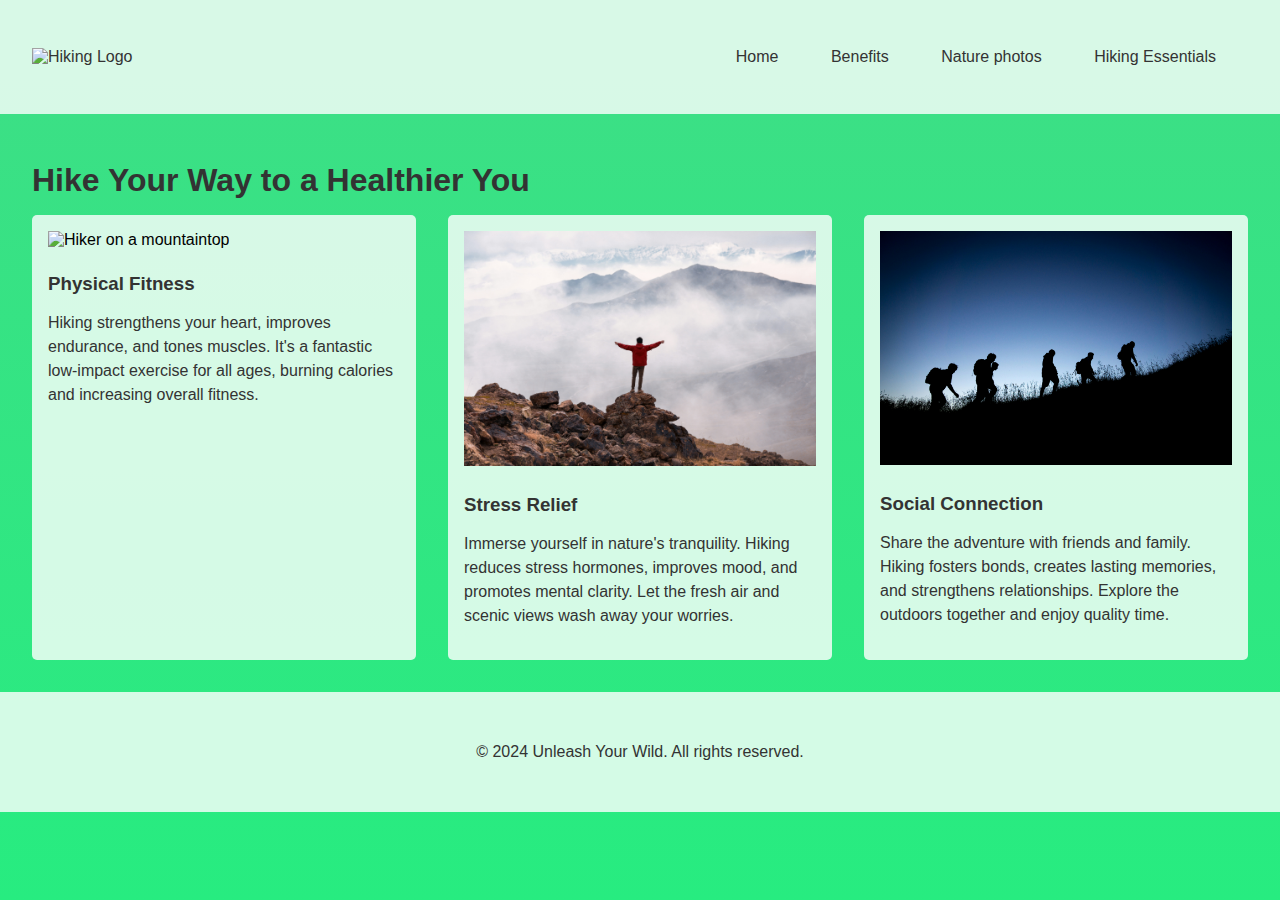
==== benefits.html @ 780d1d9a "Add files via upload" ====
<!DOCTYPE html>
<html lang="en">
<head>
  <meta charset="UTF-8">
  <meta name="viewport" content="width=device-width, initial-scale=1.0">
  <title>Unleash Your Wild: Hike Benefits</title>
  <link rel="stylesheet" href="style.css">
</head>
<body>
  <header>
    <a href="index.html">
      <img src="logo.png" alt="Hiking Logo"> </a>
    <nav>
        <ul>
            <li><a href="index.html">Home</a></li>
            <li><a href="benefits.html">Benefits</a></li>
            <li><a href="nature_photos.html">Nature photos</a></li>
            <li><a href="essentials.html">Hiking Essentials</a></li>
          </ul>
    </nav>
  </header>

  <main>
    <h1>Hike Your Way to a Healthier You</h1>
    <div class="benefits-grid">
      <div class="benefit">
        <img src="hiking_fitness.jpg" alt="Hiker on a mountaintop">
        <h3>Physical Fitness</h3>
        <p>Hiking strengthens your heart, improves endurance, and tones muscles. It's a fantastic low-impact exercise for all ages, burning calories and increasing overall fitness.</p>
      </div>
      <div class="benefit">
        <img src="hiking_stress_relief.jpg" alt="Hiker meditating in nature">
        <h3>Stress Relief</h3>        
        <p>Immerse yourself in nature's tranquility. Hiking reduces stress hormones, improves mood, and promotes mental clarity. Let the fresh air and scenic views wash away your worries.</p>
      </div>
      <div class="benefit">
        <img src="hiking_social.jpg" alt="Group of hikers laughing">
        <h3>Social Connection</h3>
        <p>Share the adventure with friends and family. Hiking fosters bonds, creates lasting memories, and strengthens relationships. Explore the outdoors together and enjoy quality time.</p>
      </div>
    </div>
  </main>

  <footer>
    <p>&copy; 2024 Unleash Your Wild. All rights reserved.</p>
  </footer>
---- style.css ----
/* General Styles */
body {
    font-family: sans-serif;
    margin: 0;
    padding: 0;
    background: linear-gradient(to bottom, #3ede86 0%, #27ec80 100%);
    min-height: 100vh;
    display: flex;
    flex-direction: column;
  }
  
  header, main, footer {
    padding: 2rem;
  }
  
  h1, h2, h3 {
    margin: 1rem 0;
    font-weight: bold;
    color: #333;
  }
  
  p {
    font-size: 1rem;
    line-height: 1.5;
    color: #333;
  }
  
  a {
    text-decoration: none;
    color: #333;
  }
  
  img {
    max-width: 100%;
    height: auto;
  }
  
  /* Header Styles */
  header {
    display: flex;
    justify-content: space-between;
    align-items: center;
    background-color: rgba(255, 255, 255, 0.8);
  }
  
  header img {
    width: 150px;
  }
  
  nav {
    list-style: none;
    margin: 0;
    padding: 0;
  }
  
  nav li {
    display: inline-block;
    margin-right: 1rem;
  }
  
  nav a {
    padding: 0.5rem 1rem;
    transition: background-color 0.2s ease-in-out;
  }
  
  nav a:hover {
    background-color: rgba(230, 230, 230, 0.2);
  }
  
  /* Main Styles */
  .hero {
    text-align: center;
    margin-bottom: 2rem;
  }
  
  .hero-text {
    font-size: 1.2rem;
    margin-bottom: 1rem;
  }
  
  .benefits-grid {
    display: grid;
    grid-template-columns: repeat(auto-fit, minmax(300px, 1fr));
    gap: 2rem;
  }
  
  .benefit {
    background-color: rgba(255, 255, 255, 0.8);
    border-radius: 5px;
    padding: 1rem;
  }
  
  .benefit img {
    margin-bottom: 0.5rem;
  }
  
  /* Nature Photos Styles */
  .photo-grid {
    display: grid;
    grid-template-columns: repeat(auto-fit, minmax(250px, 1fr));
    gap: 1rem;
  }
  
  /* Visit Us Styles */
  .visit-us img {
    margin: 1rem 0;
  }
  
  /* Footer Styles */
  footer {
    text-align: center;
    background-color: rgba(255, 255, 255, 0.8);
  }
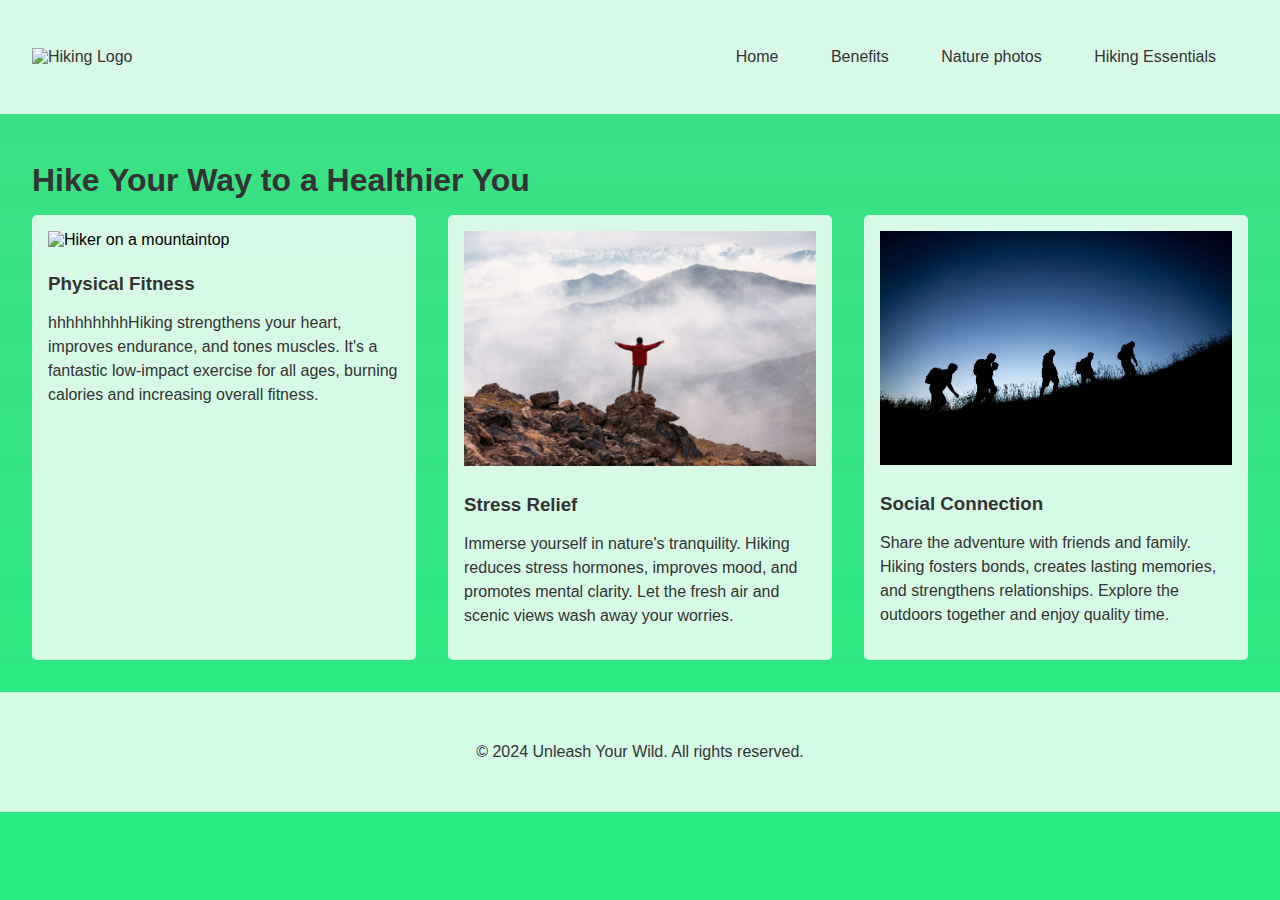
==== commit cfaa0a18: "Update benefits.html" ====
--- a/benefits.html
+++ b/benefits.html
@@ -26,7 +26,7 @@
       <div class="benefit">
         <img src="hiking_fitness.jpg" alt="Hiker on a mountaintop">
         <h3>Physical Fitness</h3>
-        <p>Hiking strengthens your heart, improves endurance, and tones muscles. It's a fantastic low-impact exercise for all ages, burning calories and increasing overall fitness.</p>
+        <p>hhhhhhhhhHiking strengthens your heart, improves endurance, and tones muscles. It's a fantastic low-impact exercise for all ages, burning calories and increasing overall fitness.</p>
       </div>
       <div class="benefit">
         <img src="hiking_stress_relief.jpg" alt="Hiker meditating in nature">
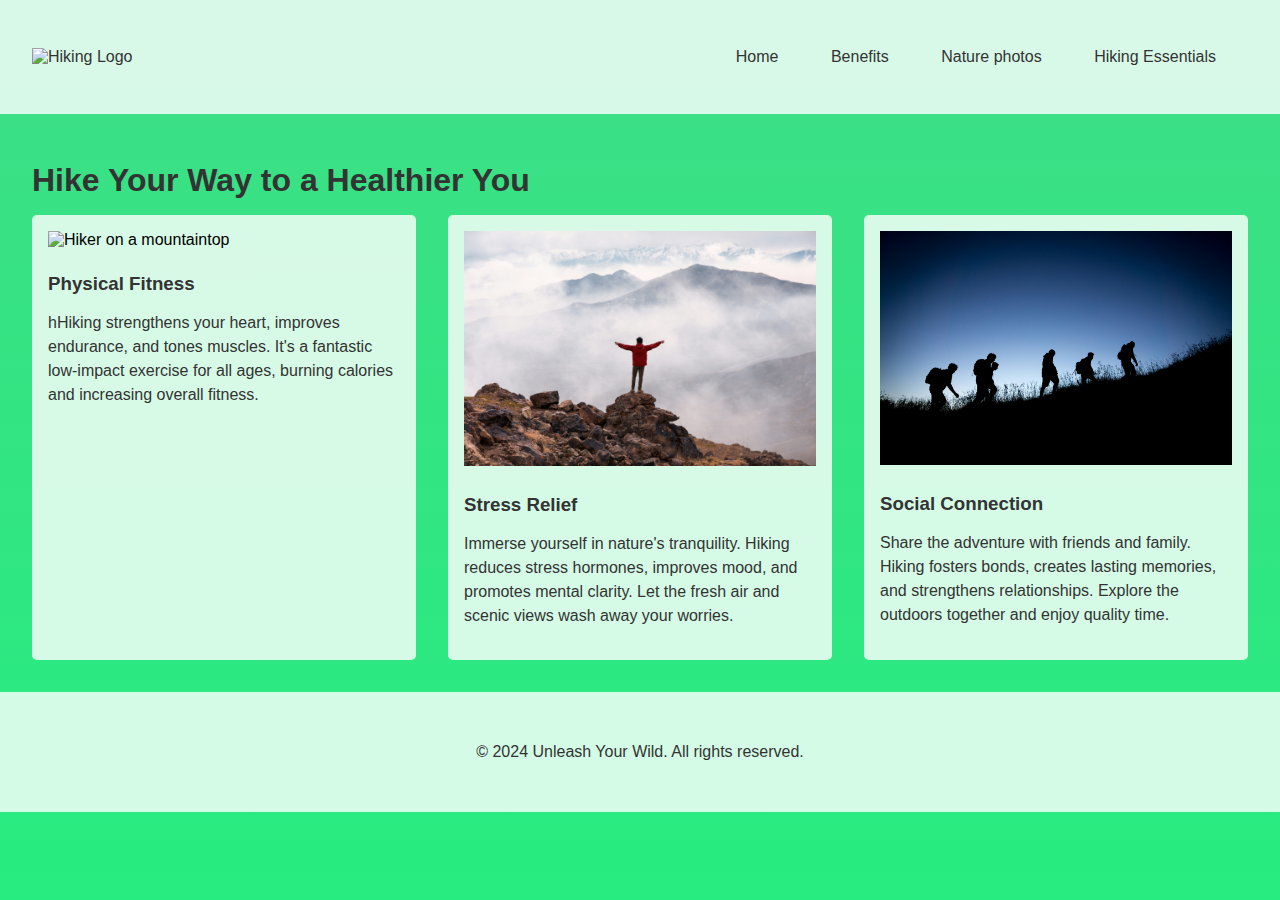
==== commit a80d7a63: "Update benefits.html" ====
--- a/benefits.html
+++ b/benefits.html
@@ -26,7 +26,7 @@
       <div class="benefit">
         <img src="hiking_fitness.jpg" alt="Hiker on a mountaintop">
         <h3>Physical Fitness</h3>
-        <p>hhhhhhhhhHiking strengthens your heart, improves endurance, and tones muscles. It's a fantastic low-impact exercise for all ages, burning calories and increasing overall fitness.</p>
+        <p>hHiking strengthens your heart, improves endurance, and tones muscles. It's a fantastic low-impact exercise for all ages, burning calories and increasing overall fitness.</p>
       </div>
       <div class="benefit">
         <img src="hiking_stress_relief.jpg" alt="Hiker meditating in nature">
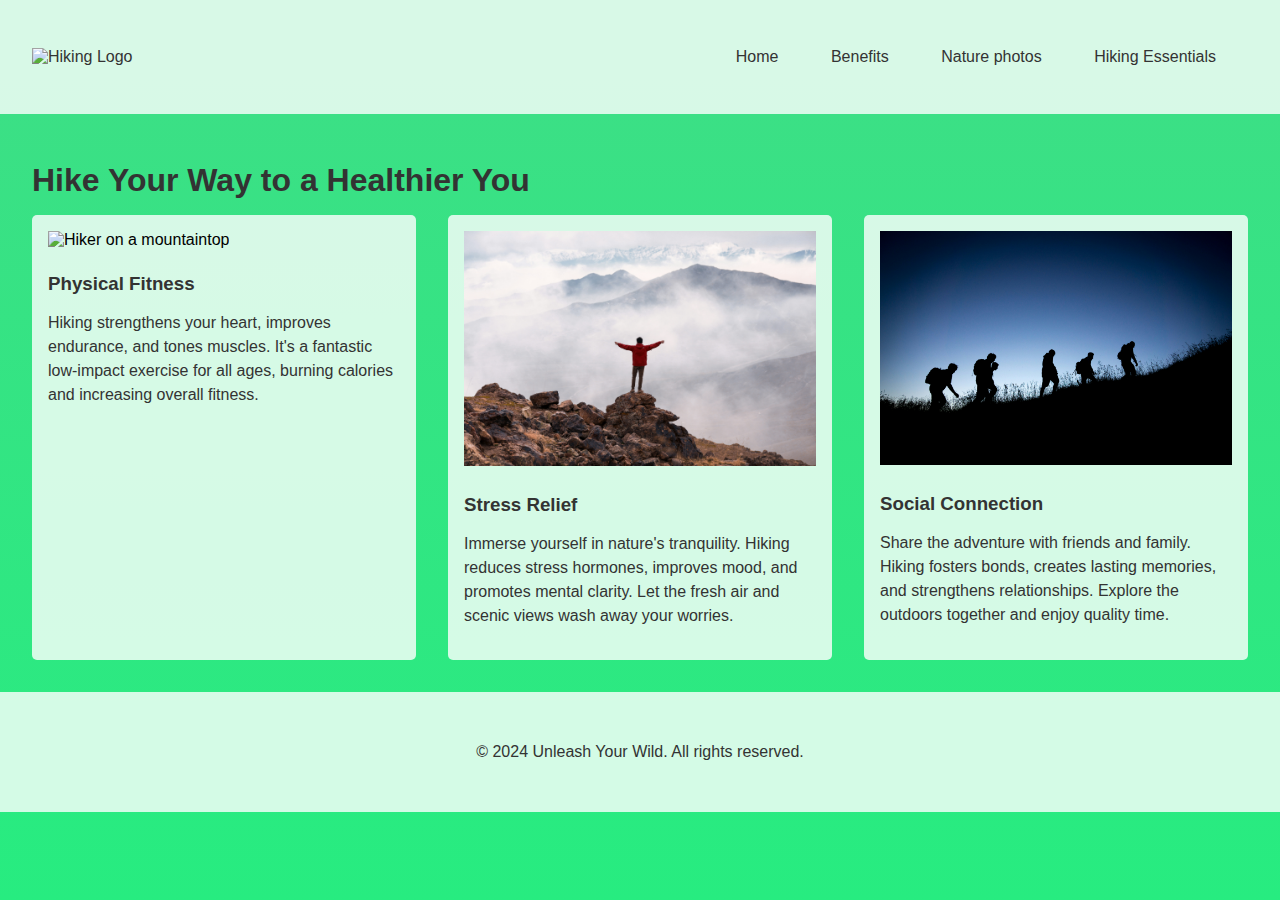
==== commit ec542979: "Update benefits.html" ====
--- a/benefits.html
+++ b/benefits.html
@@ -26,7 +26,7 @@
       <div class="benefit">
         <img src="hiking_fitness.jpg" alt="Hiker on a mountaintop">
         <h3>Physical Fitness</h3>
-        <p>hHiking strengthens your heart, improves endurance, and tones muscles. It's a fantastic low-impact exercise for all ages, burning calories and increasing overall fitness.</p>
+        <p>Hiking strengthens your heart, improves endurance, and tones muscles. It's a fantastic low-impact exercise for all ages, burning calories and increasing overall fitness.</p>
       </div>
       <div class="benefit">
         <img src="hiking_stress_relief.jpg" alt="Hiker meditating in nature">
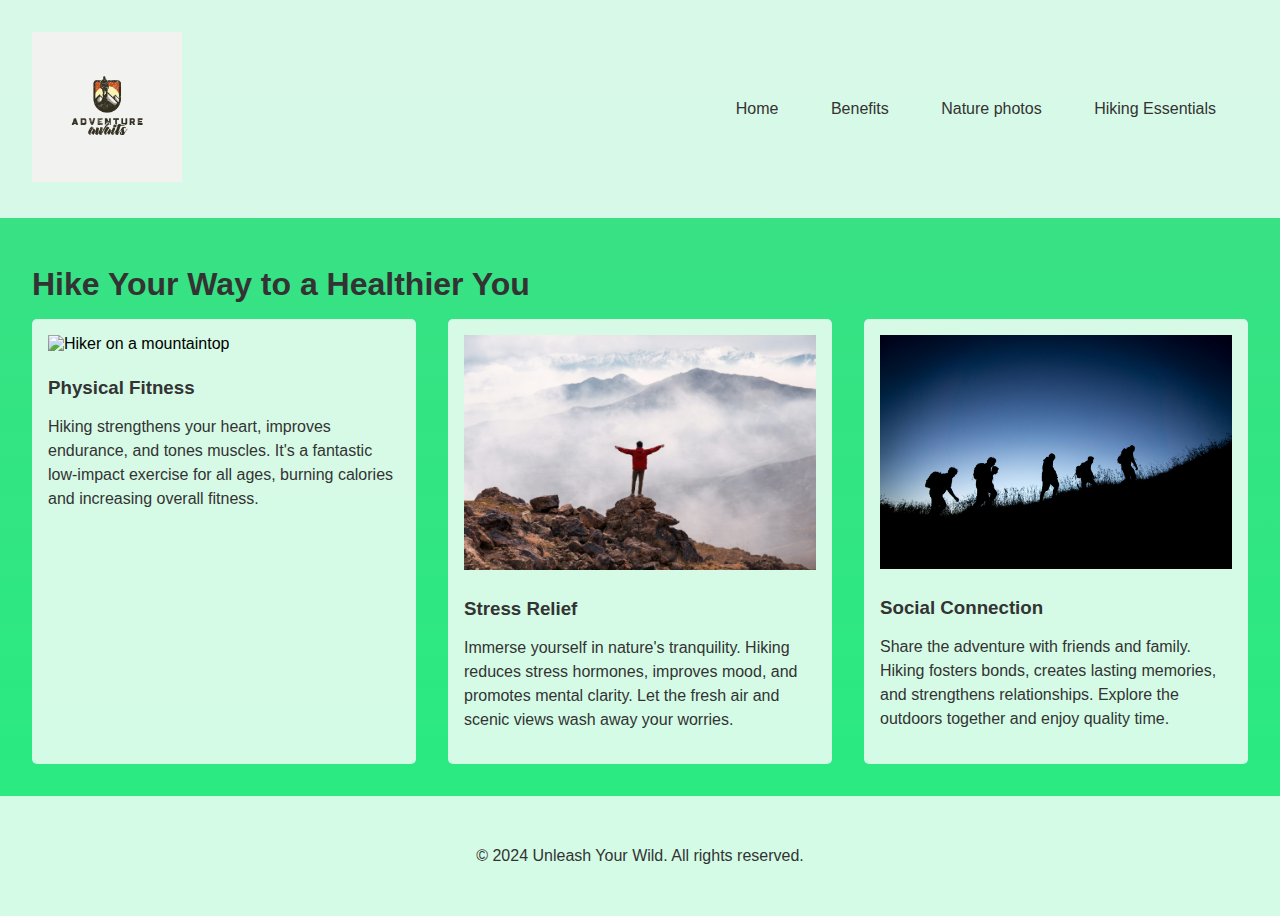
==== commit 4675fb7a: "Update benefits.html" ====
--- a/benefits.html
+++ b/benefits.html
@@ -9,7 +9,7 @@
 <body>
   <header>
     <a href="index.html">
-      <img src="logo.png" alt="Hiking Logo"> </a>
+      <img src="Logo.jpg" alt="Hiking Logo"> </a>
     <nav>
         <ul>
             <li><a href="index.html">Home</a></li>
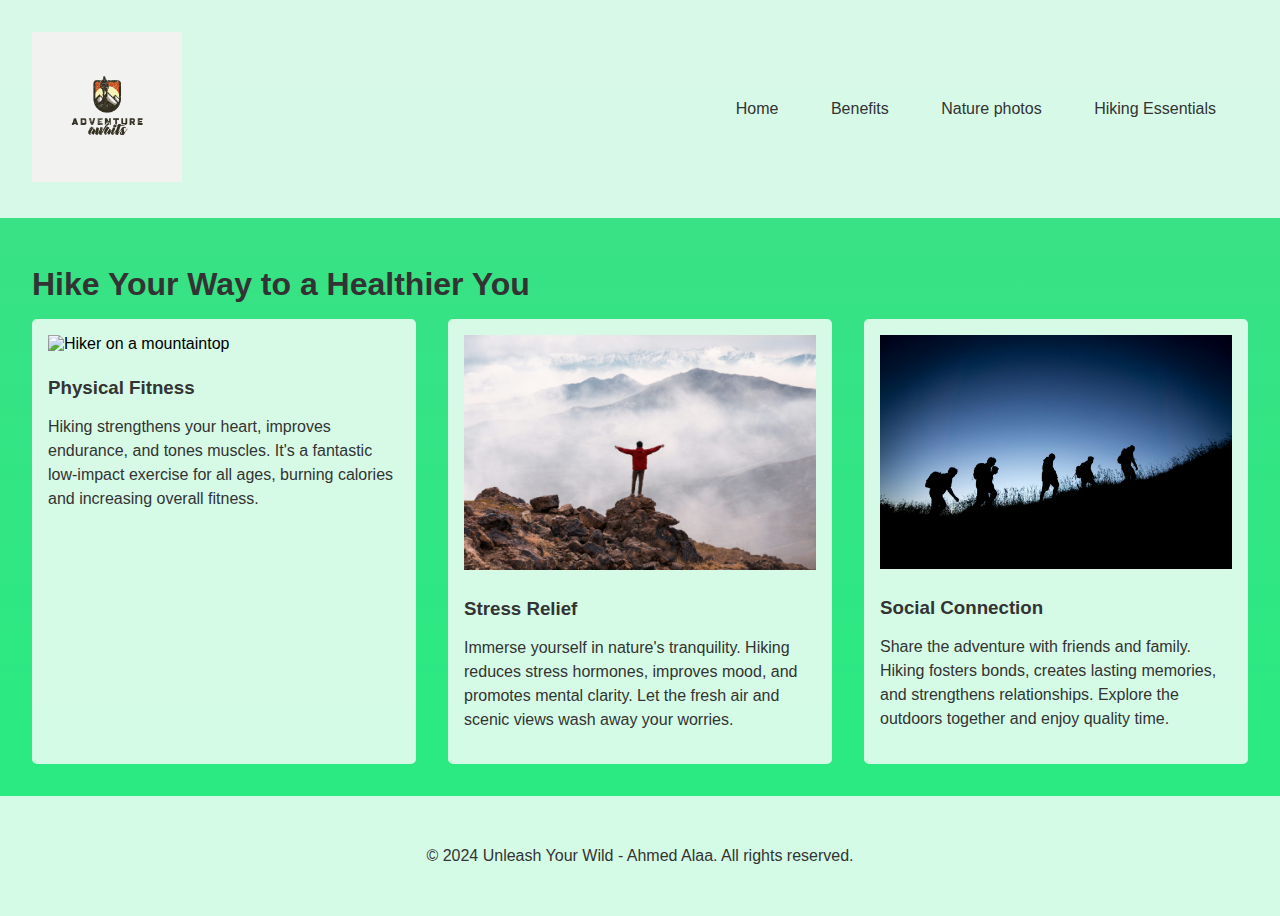
==== commit 66dcb264: "Update benefits.html" ====
--- a/benefits.html
+++ b/benefits.html
@@ -42,5 +42,5 @@
   </main>
 
   <footer>
-    <p>&copy; 2024 Unleash Your Wild. All rights reserved.</p>
+    <p>&copy; 2024 Unleash Your Wild - Ahmed Alaa. All rights reserved.</p>
   </footer>
